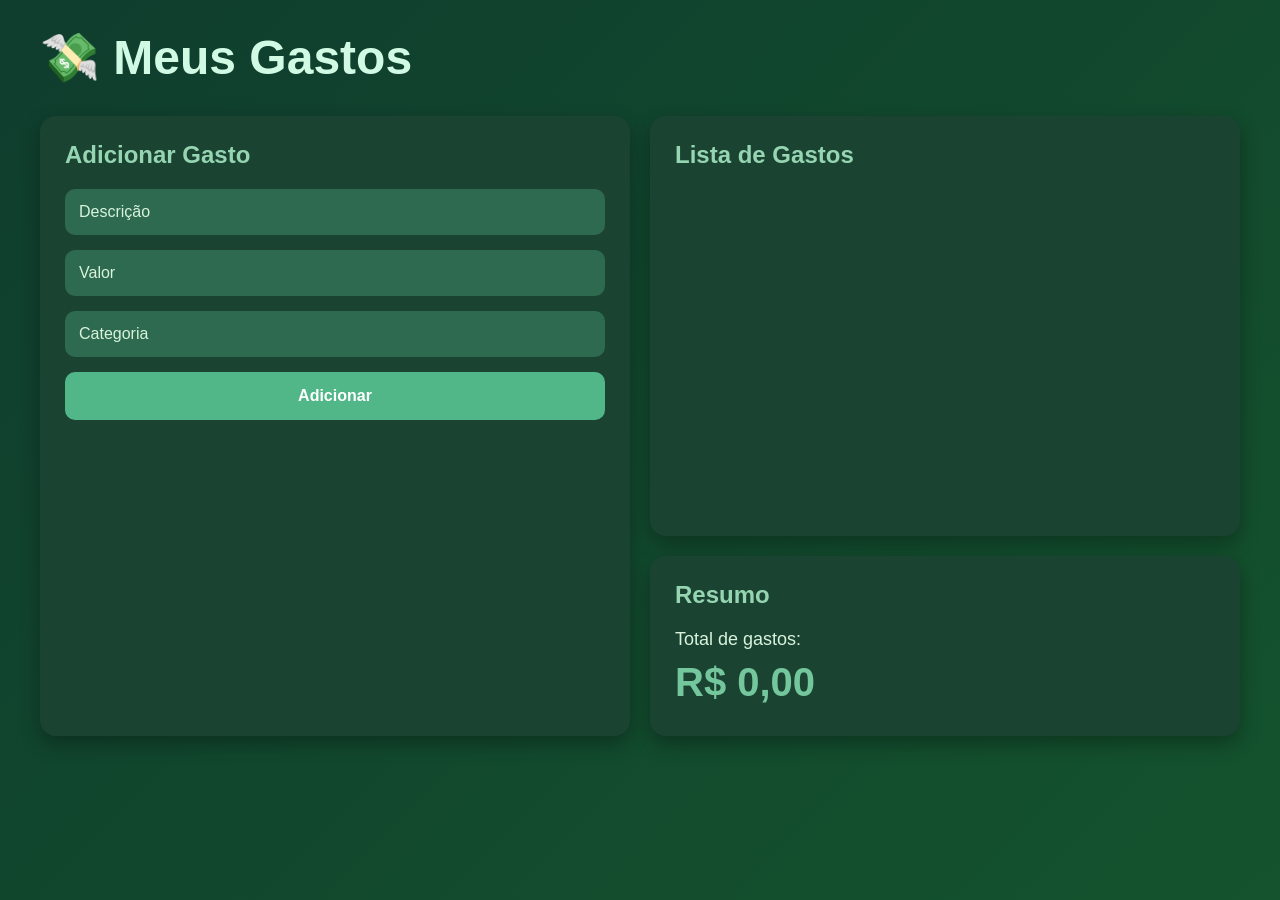
==== index.html @ 9ec32656 "feat(init): criar frontend de controle de gastos" ====
<!DOCTYPE html>
<html lang="pt-BR">
<head>
  <meta charset="UTF-8">
  <meta name="viewport" content="width=device-width, initial-scale=1.0">

  <title>MeuBolso - Controle de Gastos</title>

  <link rel="stylesheet" href="style.css">
</head>
<body>

  <div class="container">

    <h1>💸 Meus Gastos</h1>

    <div class="grid">

      <!-- ESQUERDA -->
      <div class="card adicionar">

        <h2>Adicionar Gasto</h2>

        <div id="mensagem"></div>

        <input type="text" id="descricao" placeholder="Descrição">

        <input type="number" id="valor" placeholder="Valor">

        <input type="text" id="categoria" placeholder="Categoria">

        <button onclick="adicionarGasto()">
          Adicionar
        </button>

      </div>

      <!-- DIREITA SUPERIOR -->
      <div class="card lista">

        <h2>Lista de Gastos</h2>

        <div id="gastos"></div>

      </div>

      <!-- DIREITA INFERIOR -->
      <div class="card resumo">

        <h2>Resumo</h2>

        <div class="resultado">
          <p>Total de gastos:</p>

          <h3 id="total">R$ 0,00</h3>
        </div>

      </div>

    </div>

  </div>

  <script src="script.js"></script>

</body>
</html>
---- style.css ----
* {
  margin: 0;
  padding: 0;
  box-sizing: border-box;
}

body {
  background: linear-gradient(135deg, #0f3d2e, #14532d);
  min-height: 100vh;
  font-family: Arial, Helvetica, sans-serif;
  padding: 30px;
  color: white;
}

.container {
  max-width: 1200px;
  margin: auto;
}

h1 {
  font-size: 48px;
  margin-bottom: 30px;
  color: #d1fae5;
}

.grid {
  display: grid;
  grid-template-columns: 1fr 1fr;
  grid-template-rows: 420px 180px;
  gap: 20px;
}

.card {
  background: #1b4332;
  border-radius: 16px;
  padding: 25px;
  box-shadow: 0 8px 20px rgba(0,0,0,0.3);
}

.card h2 {
  margin-bottom: 20px;
  color: #95d5b2;
}

.adicionar {
  grid-row: span 2;
}

input {
  width: 100%;
  padding: 14px;
  margin-bottom: 15px;
  border: none;
  border-radius: 10px;
  background: #2d6a4f;
  color: white;
  font-size: 16px;
}

input::placeholder {
  color: #d8f3dc;
}

button {
  width: 100%;
  padding: 15px;
  border: none;
  border-radius: 10px;
  background: #52b788;
  color: white;
  font-size: 16px;
  font-weight: bold;
  cursor: pointer;
  transition: 0.3s;
}

button:hover {
  background: #74c69d;
  transform: scale(1.02);
}

#gastos {
  display: flex;
  flex-direction: column;
  gap: 15px;
  overflow-y: auto;
  max-height: 320px;
}

.gasto {
  background: #2d6a4f;
  padding: 15px;
  border-radius: 12px;
}

.gasto h3 {
  color: #d8f3dc;
  margin-bottom: 8px;
}

.gasto p {
  margin-bottom: 5px;
}

.resultado {
  height: 100%;
  flex-direction: column;
  justify-content: center;
}

.resultado p {
  font-size: 18px;
  color: #d8f3dc;
}

.resultado h3 {
  font-size: 40px;
  margin-top: 10px;
  color: #74c69d;
}

.success {
  background: #40916c;
  padding: 12px;
  border-radius: 10px;
  margin-bottom: 15px;
}

.error {
  background: #bc4749;
  padding: 12px;
  border-radius: 10px;
  margin-bottom: 15px;
}

@media(max-width: 900px) {

  .grid {
    grid-template-columns: 1fr;
    grid-template-rows: auto;
  }

  .adicionar {
    grid-row: auto;
  }

}
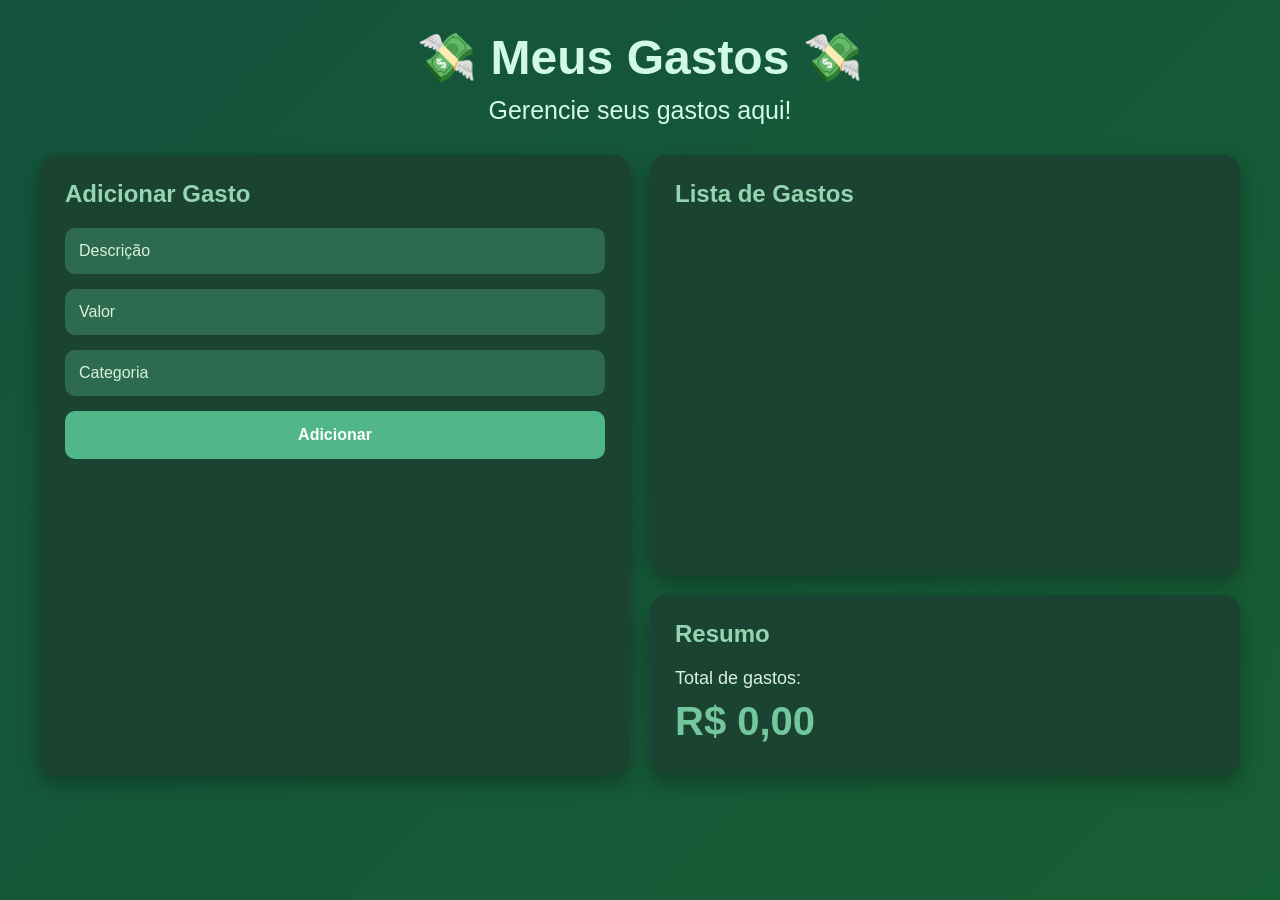
==== commit 1767f798: "feat: melhora visual do painel" ====
--- a/index.html
+++ b/index.html
@@ -12,7 +12,10 @@
 
   <div class="container">
 
-    <h1>💸 Meus Gastos</h1>
+    <div class="titulo">
+    <h1>💸 Meus Gastos 💸</h1>
+    <p class="subtitulo">Gerencie seus gastos aqui!</p>
+    </div>
 
     <div class="grid">
 
--- a/style.css
+++ b/style.css
@@ -5,7 +5,7 @@
 }
 
 body {
-  background: linear-gradient(135deg, #0f3d2e, #14532d);
+  background: linear-gradient(135deg, #14523d, #175f34);
   min-height: 100vh;
   font-family: Arial, Helvetica, sans-serif;
   padding: 30px;
@@ -15,12 +15,23 @@
 .container {
   max-width: 1200px;
   margin: auto;
+  align-items: center;
 }
 
 h1 {
   font-size: 48px;
+  margin-bottom: 10px;
+  color: #d1fae5;
+}
+
+.subtitulo {
+  font-size: 25px;
   margin-bottom: 30px;
   color: #d1fae5;
+}
+
+.titulo{
+  text-align: center;
 }
 
 .grid {
